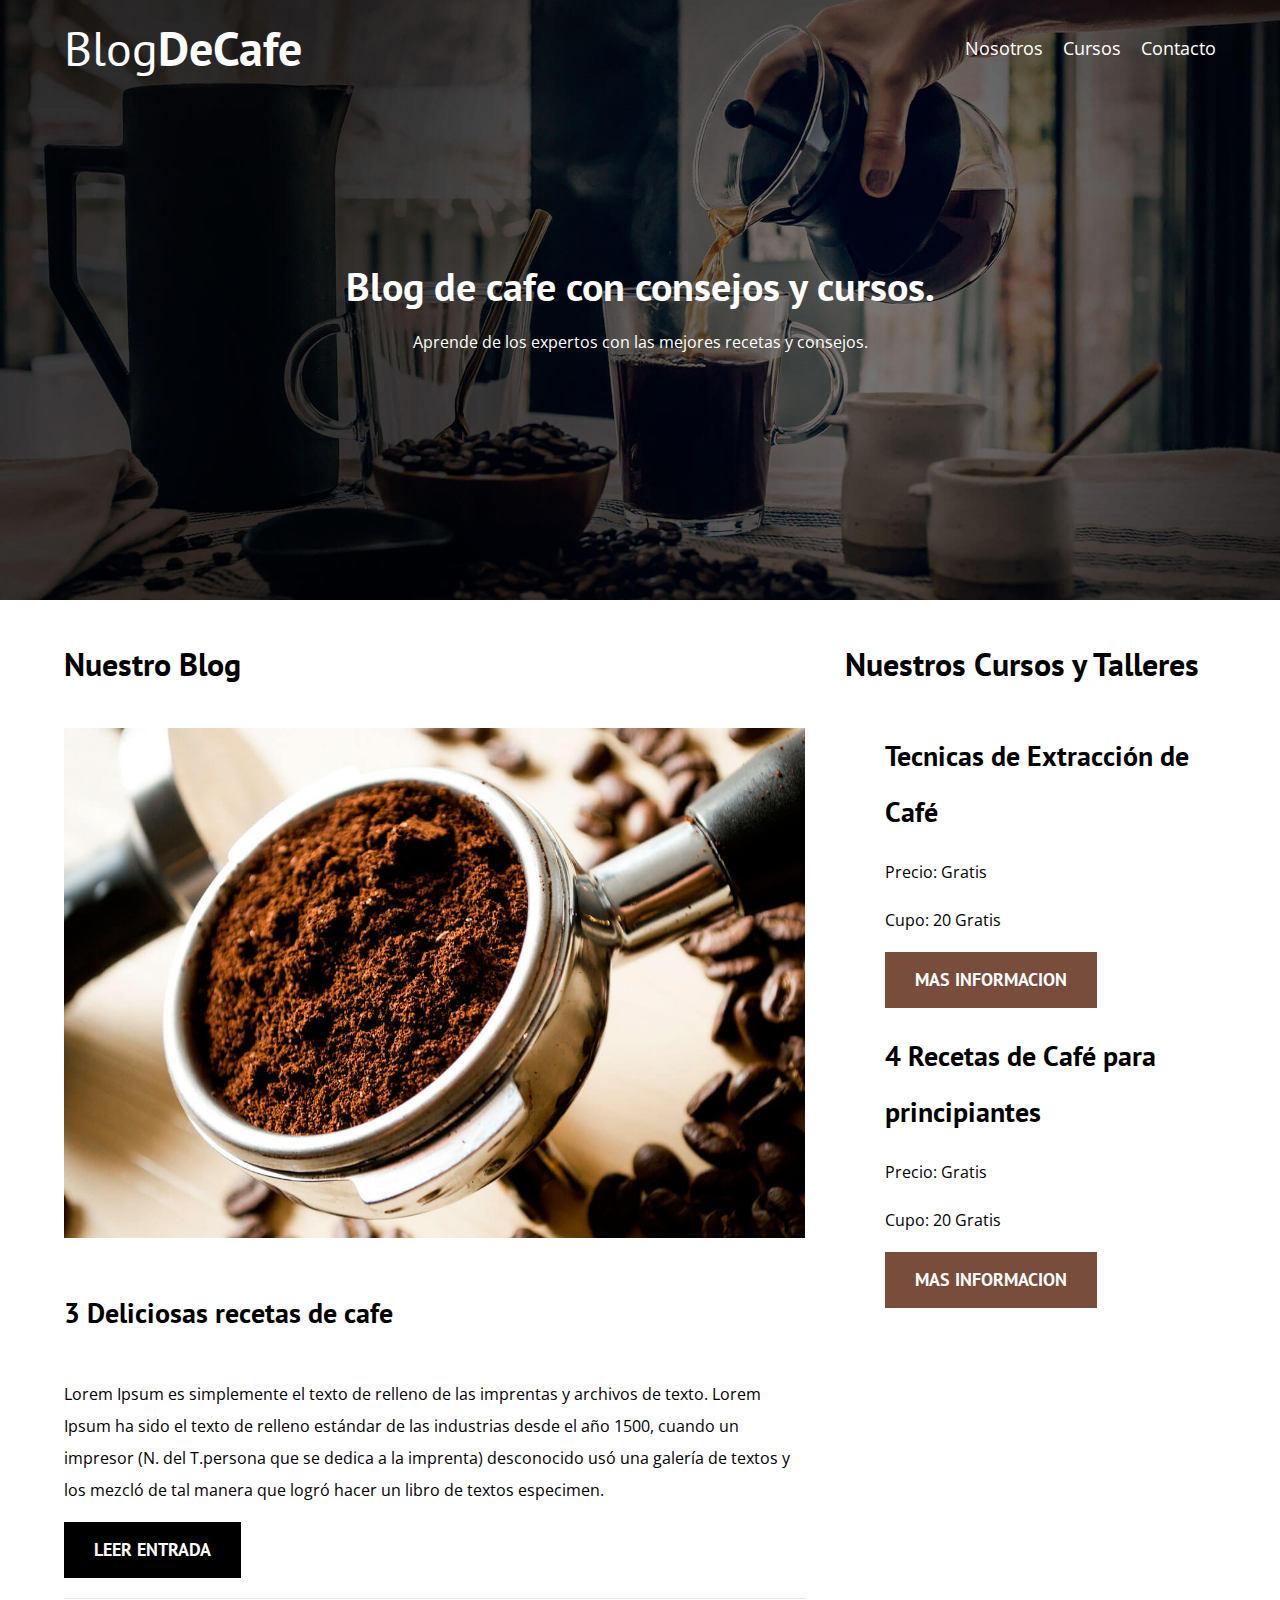
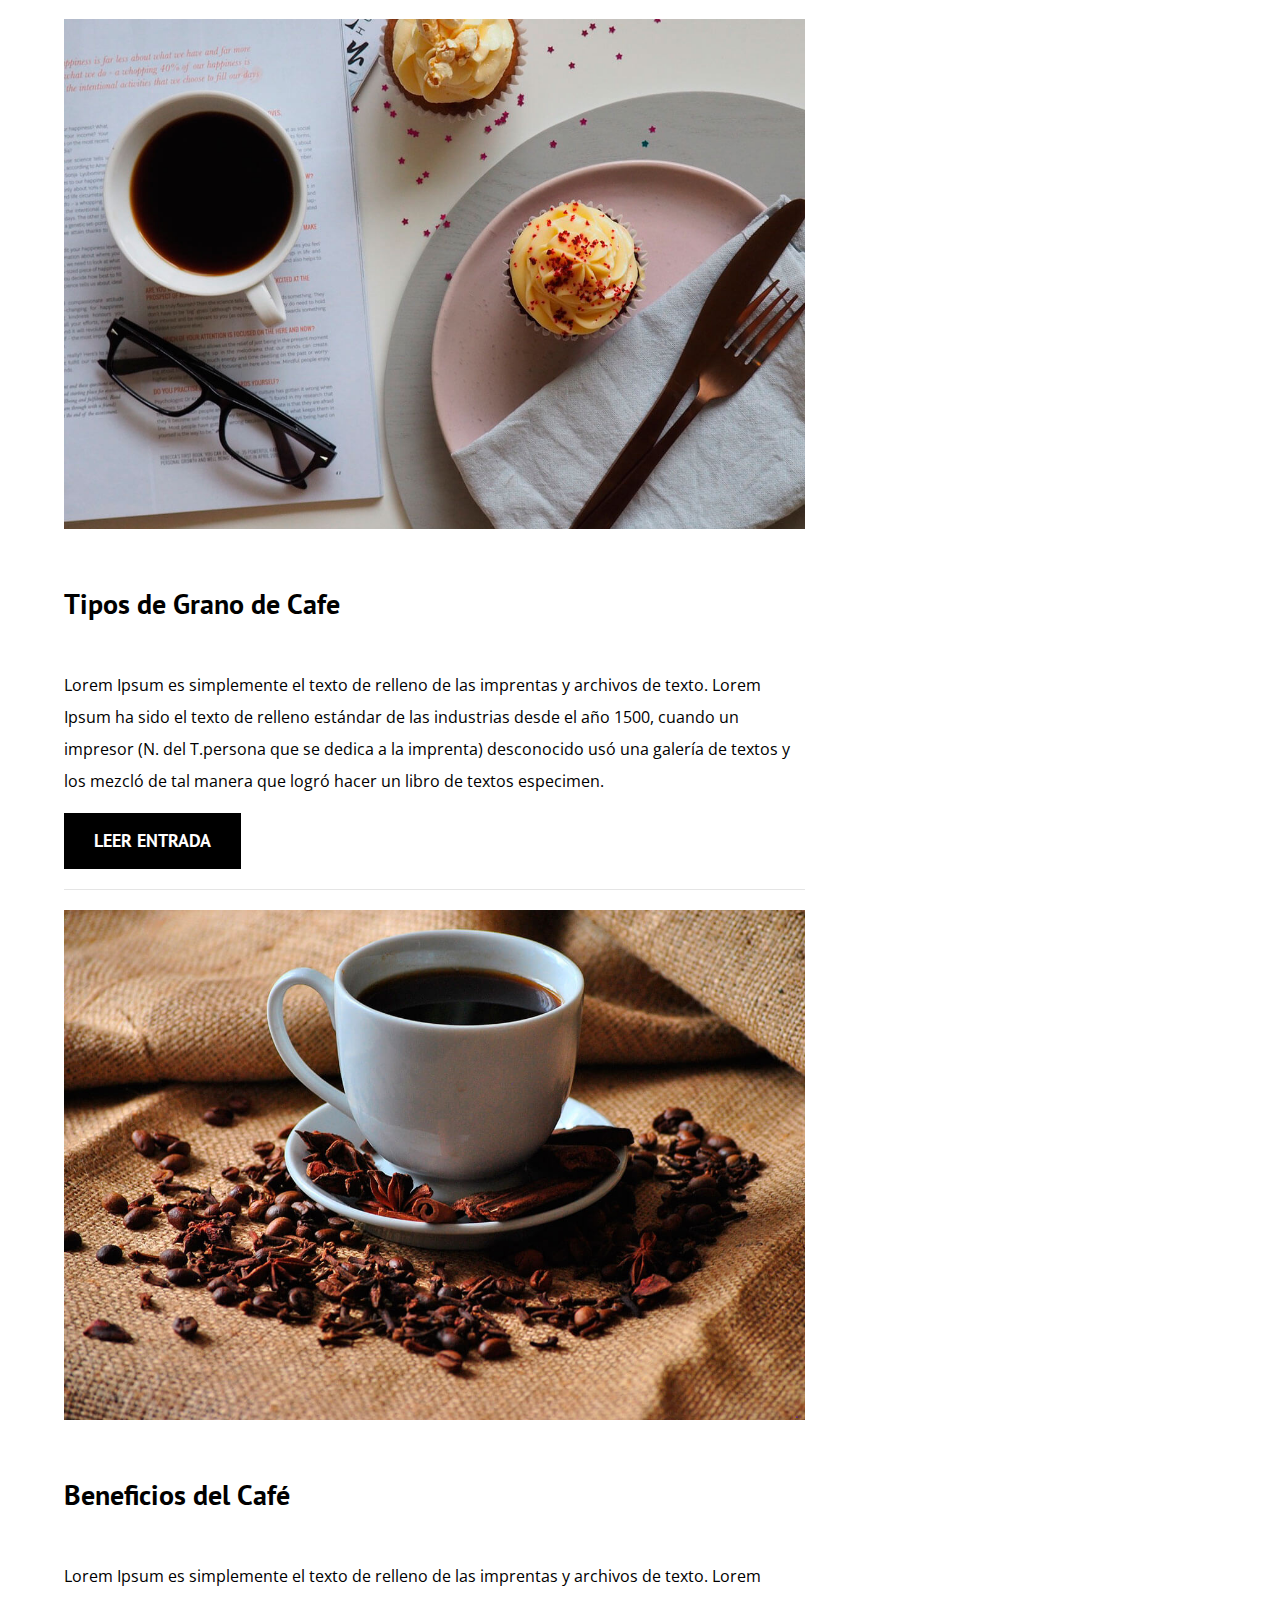
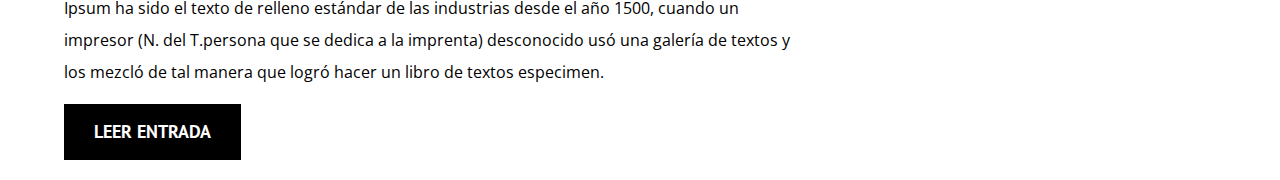
==== index.html @ a2a949bb "Blog" ====
<!DOCTYPE html>
<html lang="en">
<head>
    <meta charset="UTF-8">
    <meta http-equiv="X-UA-Compatible" content="IE=edge">
    <meta name="viewport" content="width=device-width, initial-scale=1.0">
    <title>BlogDeCafe</title>
    <link rel="stylesheet" href="css/normalize.css">
    <link rel="preconnect" href="https://fonts.gstatic.com">
<link href="https://fonts.googleapis.com/css2?family=Open+Sans&family=PT+Sans:wght@400;700&display=swap" 
rel="stylesheet">
    <link rel="stylesheet" href="css/style.css">
</head>
<body>
    
        <header class="header">

            <div class="contenedor">
                <div class="barra">
                    <a class="logo" href="index.html">
                      <h1 class="logo__nombre no-margin">Blog<span class="logo__bold">DeCafe</span></h1>  
                    </a>
                    <nav class="navegacion">
                      <a href="nosotros.html" class="navegacion__enlace">Nosotros</a>
                      <a href="cursos.html" class="navegacion__enlace">Cursos</a>
                      <a href="contacto.html" class="navegacion__enlace">Contacto</a>
                    </nav>   
                </div>
            </div>

            <div class="header__texto">
                <h2 class="no-margin">Blog de cafe con consejos y cursos.</h2>
                <p class="no-margin">Aprende de los expertos con las mejores recetas y consejos.</p>
            </div>    
        </header>
        <div class="contenedor contenido-principal">
            <main class="blog">
                <h3>Nuestro Blog</h3>
                <article class="entrada">
                    <div class="entrada__imagen">
                        <img src="img/blog1.jpg" alt="Imagen Logo">
                    </div>
                    <div class="entrada__contenido">
                        <h4>3 Deliciosas recetas de cafe</h4>
                        <p>Lorem Ipsum es simplemente el texto de relleno de las imprentas y archivos de texto. Lorem Ipsum ha sido el texto de relleno estándar de las industrias desde el año 1500, cuando un impresor (N. del T.persona que se dedica a la imprenta) desconocido usó una galería de textos y los mezcló de tal manera que logró hacer un libro de textos especimen.</p>
                        <a href="entrada.html" class="bottom bottom--primario">Leer Entrada</a>
                    </div>
                </article>
                <article class="entrada">
                    <div class="entrada__imagen">
                        <img src="img/blog2.jpg" alt="Imagen Logo">
                    </div>
                    <div class="entrada__contenido">
                        <h4>Tipos de Grano de Cafe</h4>
                        <p>Lorem Ipsum es simplemente el texto de relleno de las imprentas y archivos de texto. Lorem Ipsum ha sido el texto de relleno estándar de las industrias desde el año 1500, cuando un impresor (N. del T.persona que se dedica a la imprenta) desconocido usó una galería de textos y los mezcló de tal manera que logró hacer un libro de textos especimen.</p>
                        <a href="entrada.html" class="bottom bottom--primario">Leer Entrada</a>
                    </div>
                </article>
                <article class="entrada">
                    <div class="entrada__imagen">
                        <img src="img/blog3.jpg" alt="Imagen Logo">
                    </div>
                    <div class="entrada__contenido">
                        <h4>Beneficios del Café</h4>
                        <p>Lorem Ipsum es simplemente el texto de relleno de las imprentas y archivos de texto. Lorem Ipsum ha sido el texto de relleno estándar de las industrias desde el año 1500, cuando un impresor (N. del T.persona que se dedica a la imprenta) desconocido usó una galería de textos y los mezcló de tal manera que logró hacer un libro de textos especimen.</p>
                        <a href="entrada.html" class="bottom bottom--primario">Leer Entrada</a>
                    </div>
                </article>
            </main>
            <aside class="sidebar">
                <h3>Nuestros Cursos y Talleres</h3>

                <ul class="cursos ">
                    <li class="widget-curso">
                        <h4 class="no-margin">Tecnicas de Extracción de Café</h4>
                        <p class="widget-curso__label">Precio:
                            <span class="widget-curso__info">Gratis</span>
                        </p>
                        <p class="widget-curso__label">Cupo: 20
                            <span class="widget-curso__info">Gratis</span>
                        </p>
                        <a href="entrada.html" class="bottom bottom--secundario">Mas Informacion</a>
                    </li>
                    <li class="widget-curso">
                        <h4 class="no-margin"> 4 Recetas de Café para principiantes</h4>
                        <p class="widget-curso__label">Precio:
                            <span class="widget-curso__info">Gratis</span>
                        </p>
                        <p class="widget-curso__label">Cupo: 20
                            <span class="widget-curso__info">Gratis</span>
                        </p>
                        <a href="entrada.html" class="bottom bottom--secundario">Mas Informacion</a>
                    </li>
                </ul>
            </aside>
        </div>

</body>
</html>
---- css/style.css ----
:root {
    --fuenteHeading: 'PT Sans', sans-serif;
    --fuenteParrafos: 'Open Sans', sans-serif;

    --primario: #784d3C;
    --claro: #e1e1e1e1;
    --blanco: #FFFFFF;
    --negro: #000000;
}
html {
    box-sizing: border-box;
    font-size: 62.5%; /* 1rem = 10px */
}
*, *:before, *:after {
    box-sizing: inherit;
}
body {
    font-family: var(--fuenteParrafos);
    font-size: 1.6rem;   
    line-height: 2;
}

/** GLOBALES **/
.contenedor {
    max-width: 120rem;
    width: 90%;
    margin: 0 auto;
}
a {
    text-decoration: none;
}
h1, h2, h3, h4 {
    font-family: var(--fuenteHeading);
}
h1 {
    font-size: 4.8rem;
}
h2 {
    font-size: 4rem;
}
h3 {
    font-size: 3.2rem;
}
h4 {
    font-size: 2.8rem;
}
img {
    max-width: 100%;
}
/** UTILIDADES **/
.no-margin {
    margin: 0;
}
.no-padding {
    padding: 0;
}
.centrar-texto {
    text-align: center;
}
/** HEADER  **/
.header {
    background-image: url(../img/banner.jpg);
    height: 60rem;
    background-size: cover;
    background-repeat: no-repeat;
    background-position: center center ;
}
.header__texto {
    text-align: center;
    color: var(--blanco);
    margin-top: 5rem;
}
@media (min-width: 768px) {
     .header__texto{
       margin-top: 15rem;        
    }
}
@media (min-width: 768px) {
     .barra {
         display: flex;
         justify-content: space-between;
         align-items: center;
     }
}
.logo {
    color: var(--blanco);
}
.logo__nombre{
    font-weight: 400;
}
.logo__bold{
    font-weight: 700;

}
@media (min-width: 768px) {
    .navegacion{
        display:flex;
        gap: 2rem;
    }
}
.navegacion__enlace{
    display:block;
    text-align: center;
    font-size: 1.8rem;
    color: var(--blanco);
}
@media (min-width:768px ) {
    .contenido-principal{
        display: grid;
        grid-template-columns: 2fr 1fr;
        column-gap: 4rem;
}    
}
.entrada{
    border-bottom: 1px solid var(--claro);
    margin-bottom: 2rem;
}
.entrada:last-of-type {
    border: none;
    margin-bottom: 0;
}
.bottom {
    display: block;
    color: var(--blanco);
    font-family: var(--fuenteHeading);
    text-align: center;
    padding: 1rem 3rem;
    font-size: 1.8rem;
    text-transform: uppercase;
    font-weight: 700;
    margin-bottom: 2rem;
}
@media (min-width: 768px) {
     .bottom{
        display: inline-block;
         
     }
}
.bottom--primario {
    background-color: var(--negro);
}
.bottom--secundario {
    background-color: var(--primario);
}
.cursos {
    list-style: none;
}
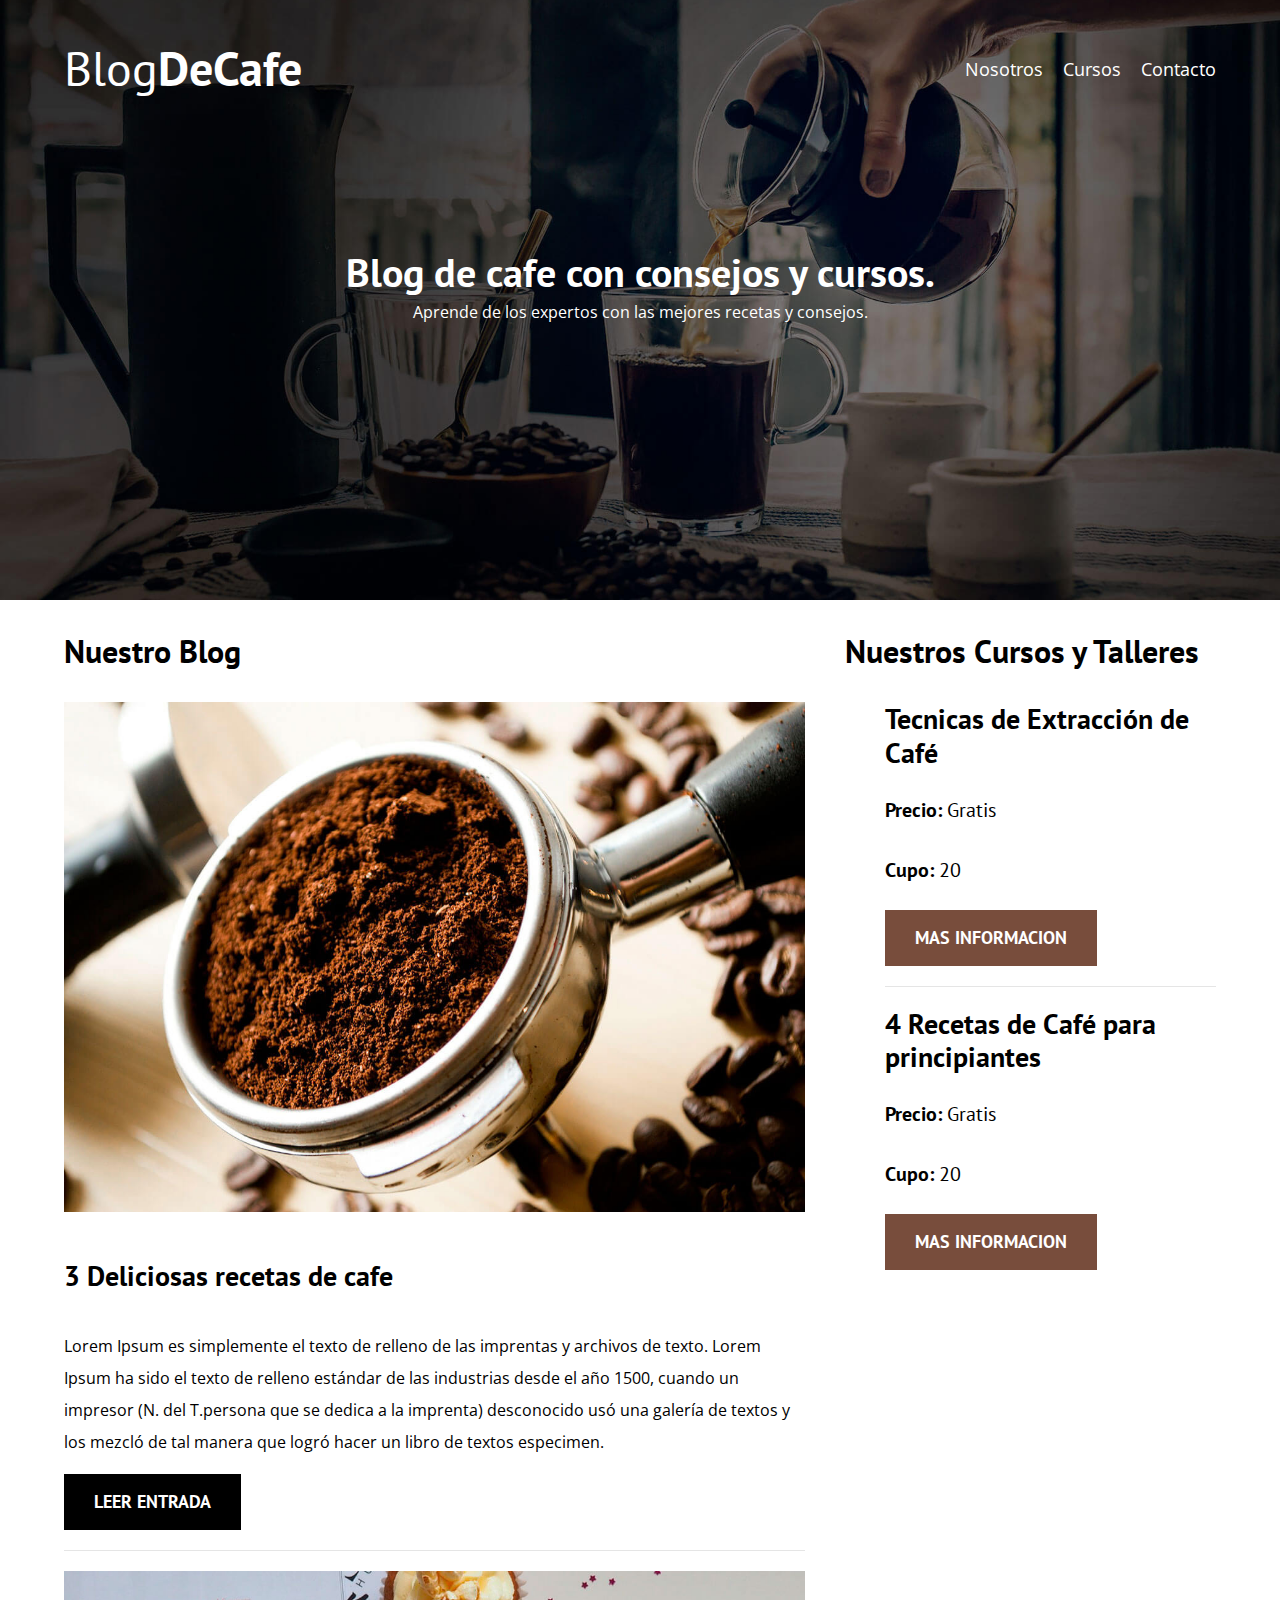
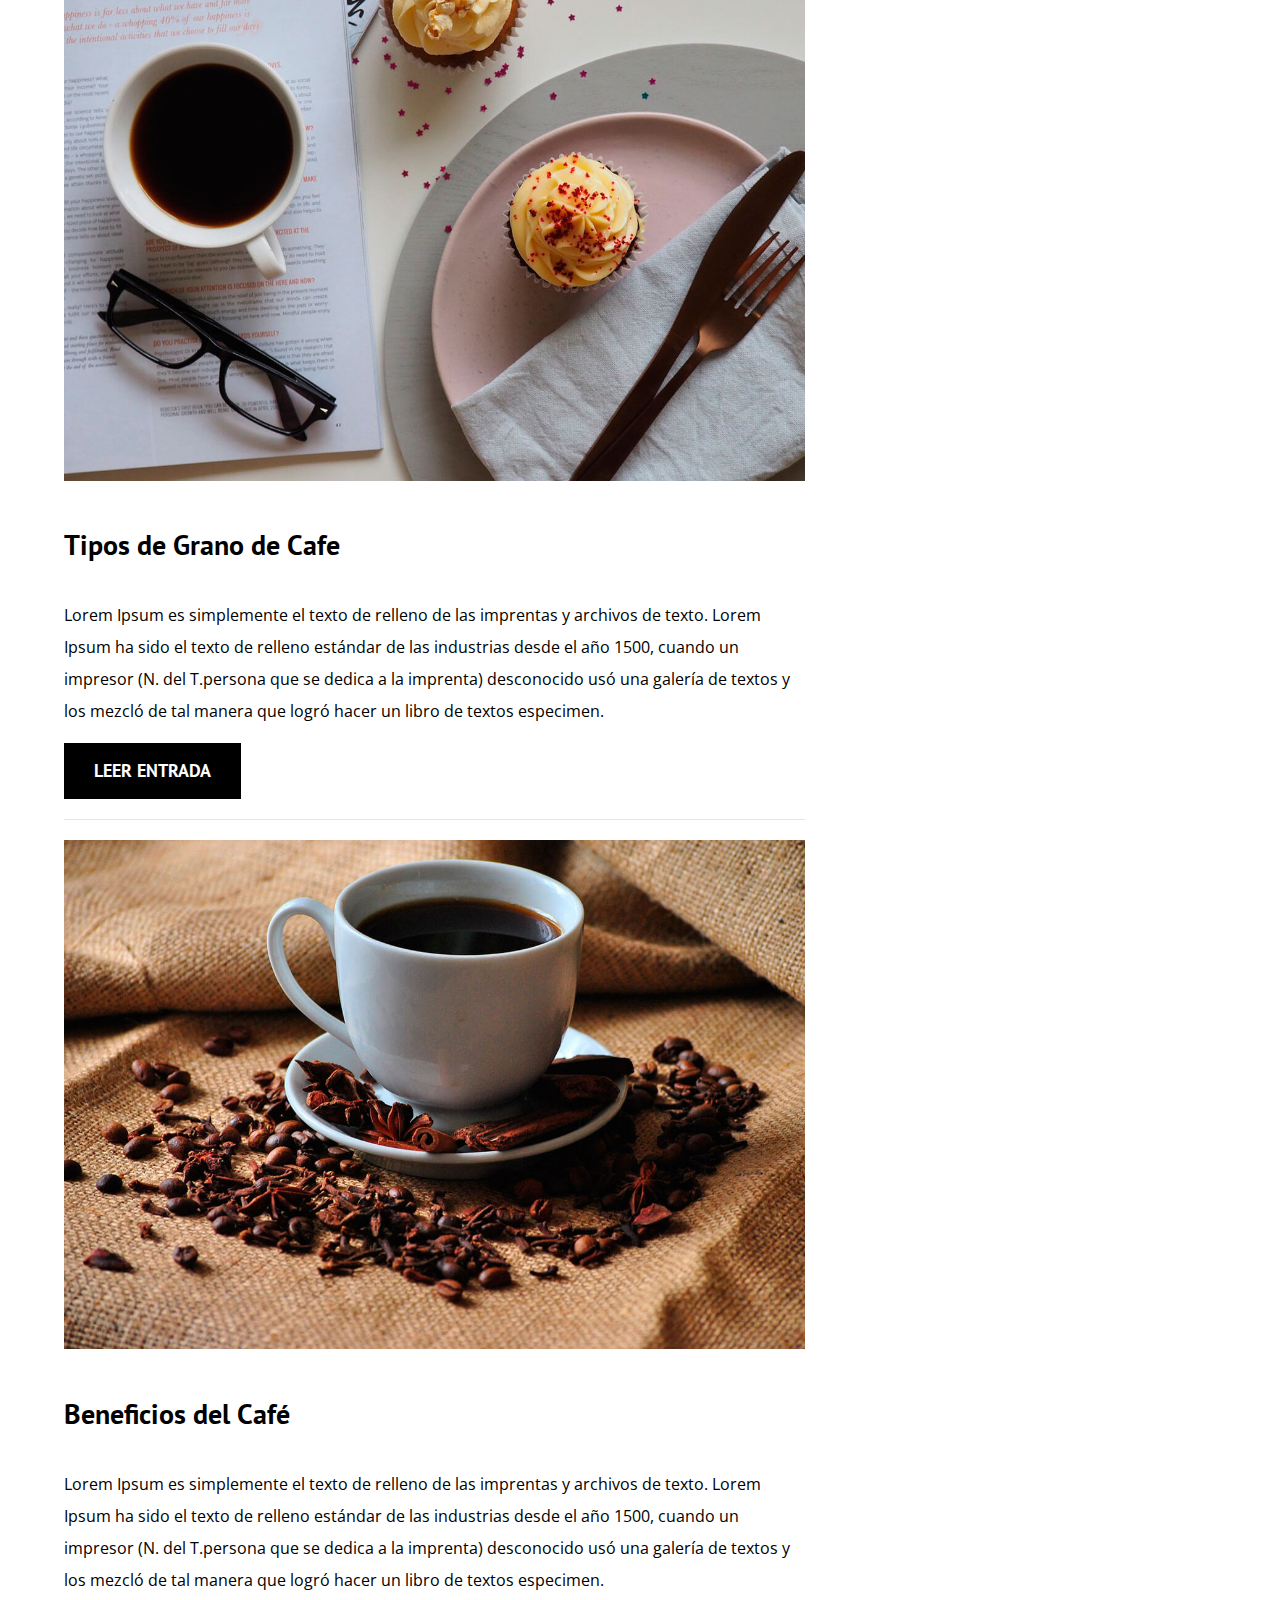
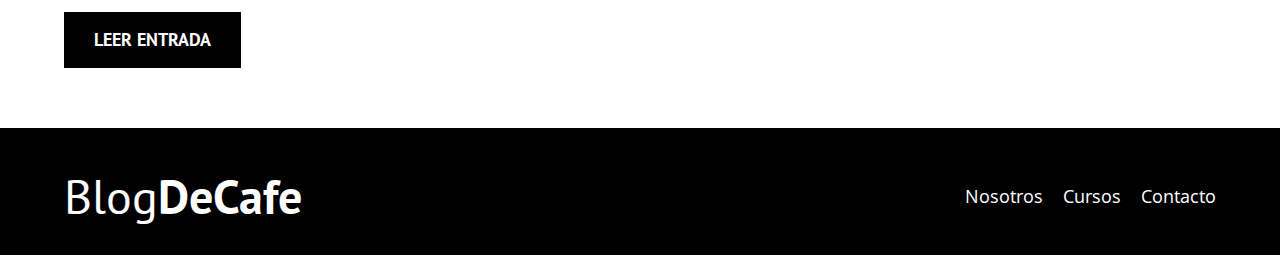
==== commit 03e6889d: "Se actualiza cursos y finaliza nosotros." ====
--- a/index.html
+++ b/index.html
@@ -33,6 +33,7 @@
                 <p class="no-margin">Aprende de los expertos con las mejores recetas y consejos.</p>
             </div>    
         </header>
+
         <div class="contenedor contenido-principal">
             <main class="blog">
                 <h3>Nuestro Blog</h3>
@@ -42,7 +43,11 @@
                     </div>
                     <div class="entrada__contenido">
                         <h4>3 Deliciosas recetas de cafe</h4>
-                        <p>Lorem Ipsum es simplemente el texto de relleno de las imprentas y archivos de texto. Lorem Ipsum ha sido el texto de relleno estándar de las industrias desde el año 1500, cuando un impresor (N. del T.persona que se dedica a la imprenta) desconocido usó una galería de textos y los mezcló de tal manera que logró hacer un libro de textos especimen.</p>
+                        <p>Lorem Ipsum es simplemente el texto de relleno de las imprentas y archivos de texto.
+                           Lorem Ipsum ha sido el texto de relleno estándar de las industrias 
+                           desde el año 1500, cuando un impresor (N. del T.persona que se dedica a la imprenta)
+                           desconocido usó una galería de textos y los mezcló de tal manera que logró hacer un libro
+                           de textos especimen.</p>
                         <a href="entrada.html" class="bottom bottom--primario">Leer Entrada</a>
                     </div>
                 </article>
@@ -70,14 +75,14 @@
             <aside class="sidebar">
                 <h3>Nuestros Cursos y Talleres</h3>
 
-                <ul class="cursos ">
+                <ul class="cursos">
                     <li class="widget-curso">
                         <h4 class="no-margin">Tecnicas de Extracción de Café</h4>
                         <p class="widget-curso__label">Precio:
                             <span class="widget-curso__info">Gratis</span>
                         </p>
-                        <p class="widget-curso__label">Cupo: 20
-                            <span class="widget-curso__info">Gratis</span>
+                        <p class="widget-curso__label">Cupo: 
+                            <span class="widget-curso__info">20</span>
                         </p>
                         <a href="entrada.html" class="bottom bottom--secundario">Mas Informacion</a>
                     </li>
@@ -86,8 +91,8 @@
                         <p class="widget-curso__label">Precio:
                             <span class="widget-curso__info">Gratis</span>
                         </p>
-                        <p class="widget-curso__label">Cupo: 20
-                            <span class="widget-curso__info">Gratis</span>
+                        <p class="widget-curso__label">Cupo: 
+                            <span class="widget-curso__info">20</span>
                         </p>
                         <a href="entrada.html" class="bottom bottom--secundario">Mas Informacion</a>
                     </li>
@@ -95,5 +100,21 @@
             </aside>
         </div>
 
+    <footer class="footer">
+            <div class="contenedor">
+                <div class="barra">
+                    <a class="logo" href="index.html">
+                      <h1 class="logo__nombre no-margin">Blog<span class="logo__bold">DeCafe</span></h1>  
+                    </a>
+
+                    <nav class="navegacion">
+                      <a href="nosotros.html" class="navegacion__enlace">Nosotros</a>
+                      <a href="cursos.html" class="navegacion__enlace">Cursos</a>
+                      <a href="contacto.html" class="navegacion__enlace">Contacto</a>
+                    </nav>   
+                </div>
+            </div>
+    </footer>
+
 </body>
 </html>--- a/css/style.css
+++ b/css/style.css
@@ -22,8 +22,7 @@
 
 /** GLOBALES **/
 .contenedor {
-    max-width: 120rem;
-    width: 90%;
+    width: min(90%, 120rem);
     margin: 0 auto;
 }
 a {
@@ -31,6 +30,7 @@
 }
 h1, h2, h3, h4 {
     font-family: var(--fuenteHeading);
+    line-height: 1.2;
 }
 h1 {
     font-size: 4.8rem;
@@ -71,9 +71,12 @@
     margin-top: 5rem;
 }
 @media (min-width: 768px) {
-     .header__texto{
+     .header__texto {
        margin-top: 15rem;        
     }
+}
+.barra {
+    padding-top: 4rem;
 }
 @media (min-width: 768px) {
      .barra {
@@ -85,33 +88,33 @@
 .logo {
     color: var(--blanco);
 }
-.logo__nombre{
+.logo__nombre {
     font-weight: 400;
 }
-.logo__bold{
+.logo__bold {
     font-weight: 700;
 
 }
 @media (min-width: 768px) {
-    .navegacion{
+    .navegacion {
         display:flex;
         gap: 2rem;
     }
 }
-.navegacion__enlace{
-    display:block;
+.navegacion__enlace {
+    display: block;
     text-align: center;
     font-size: 1.8rem;
     color: var(--blanco);
 }
 @media (min-width:768px ) {
-    .contenido-principal{
+    .contenido-principal {
         display: grid;
         grid-template-columns: 2fr 1fr;
         column-gap: 4rem;
 }    
 }
-.entrada{
+.entrada {
     border-bottom: 1px solid var(--claro);
     margin-bottom: 2rem;
 }
@@ -131,7 +134,7 @@
     margin-bottom: 2rem;
 }
 @media (min-width: 768px) {
-     .bottom{
+     .bottom {
         display: inline-block;
          
      }
@@ -144,4 +147,36 @@
 }
 .cursos {
     list-style: none;
-}+}
+.widget-curso {
+    border-bottom: 1px solid var(--claro);
+    margin-bottom: 2rem;
+}
+.widget-curso:last-of-type {
+    border: none;
+    margin-bottom: 0;
+}
+.widget-curso__label {
+    font-family: var(--fuenteHeading);
+    font-weight: bold;
+}   
+.widget-curso__info {   
+    font-weight: normal;
+}
+.widget-curso__label,
+.widget-curso__info {
+    font-size: 2rem;
+}
+.footer {
+    background-color: var(--negro);
+    padding-bottom: 3rem;
+    margin-top: 4rem;
+}
+@media (min-width: 768px) {
+     .sobre-nosotros {
+        display: grid;
+        grid-template-columns: repeat(2, 1fr);
+        column-gap: 2rem;
+     }     
+     
+}
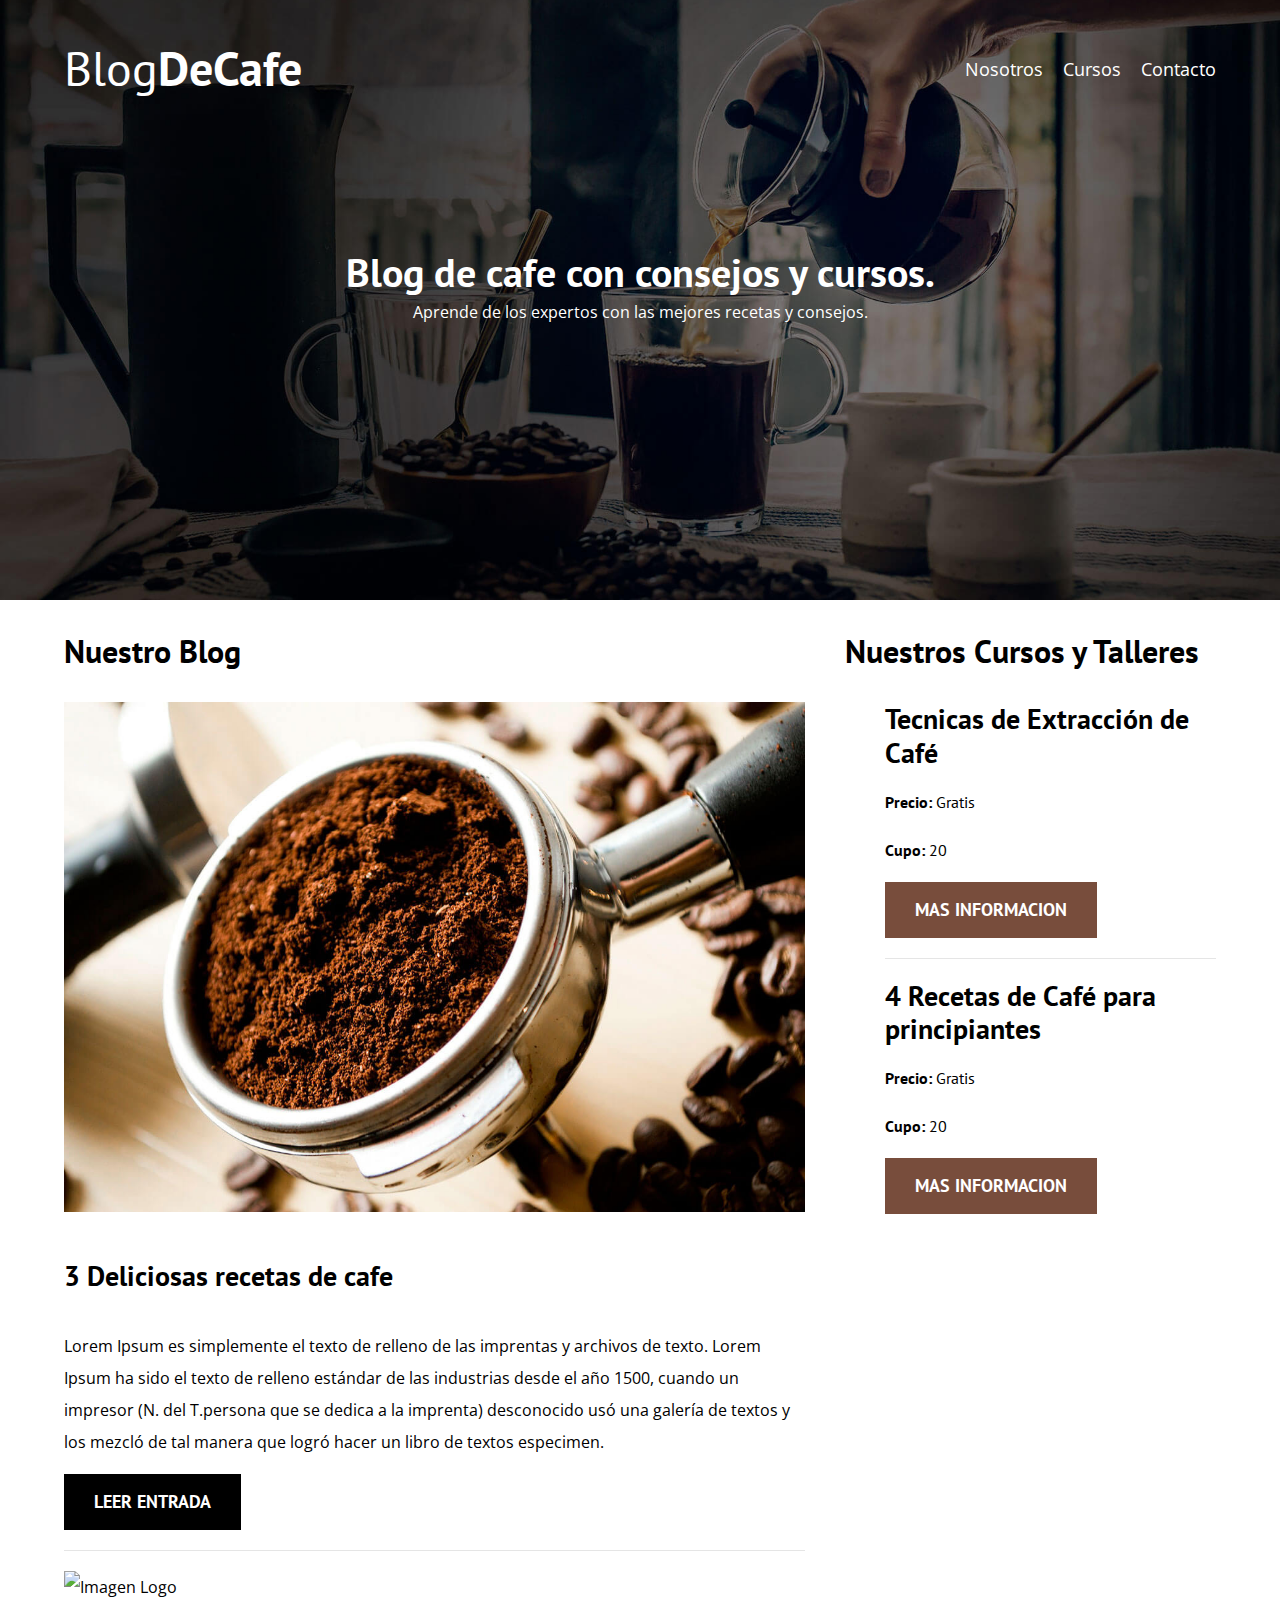
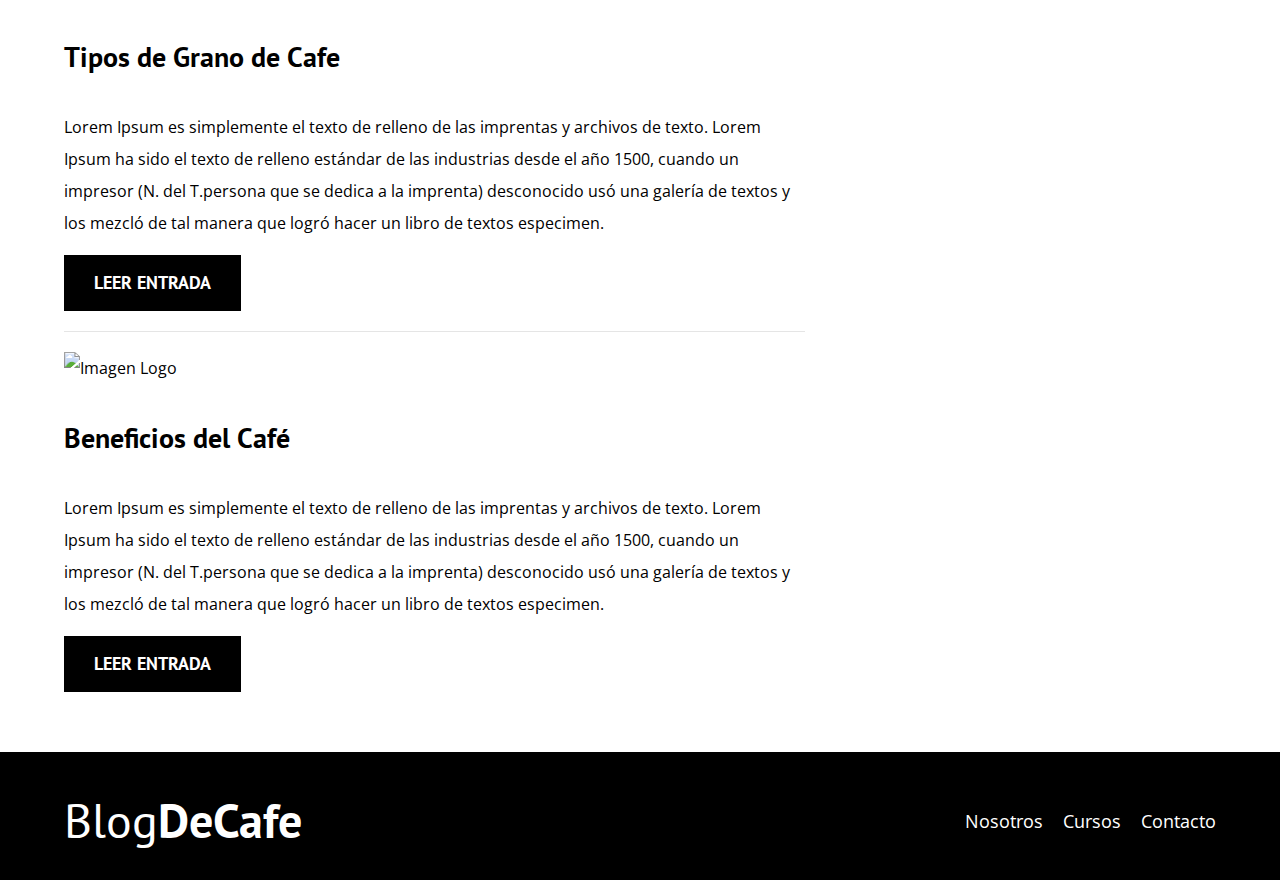
==== commit 2e7a3b08: "Actualizacion de Source/img/ Loading Lazy" ====
--- a/index.html
+++ b/index.html
@@ -35,12 +35,18 @@
         </header>
 
         <div class="contenedor contenido-principal">
+
             <main class="blog">
                 <h3>Nuestro Blog</h3>
+
                 <article class="entrada">
                     <div class="entrada__imagen">
-                        <img src="img/blog1.jpg" alt="Imagen Logo">
+                        <picture>
+                            <source srcset="img/blog1.webp type="image/webp">
+                            <img loading="lazy" src="img/blog1.jpg" alt="Imagen Logo">
+                        </picture>    
                     </div>
+
                     <div class="entrada__contenido">
                         <h4>3 Deliciosas recetas de cafe</h4>
                         <p>Lorem Ipsum es simplemente el texto de relleno de las imprentas y archivos de texto.
@@ -49,22 +55,32 @@
                            desconocido usó una galería de textos y los mezcló de tal manera que logró hacer un libro
                            de textos especimen.</p>
                         <a href="entrada.html" class="bottom bottom--primario">Leer Entrada</a>
-                    </div>
+                    </div>      
                 </article>
+
                 <article class="entrada">
                     <div class="entrada__imagen">
-                        <img src="img/blog2.jpg" alt="Imagen Logo">
+                        <picture>
+                            <source srcset="img/blog2.webp type="image/webp">
+                            <img loading="lazy" src=img/blog2.jpg" alt="Imagen Logo">
+                        </picture>    
                     </div>
+
                     <div class="entrada__contenido">
                         <h4>Tipos de Grano de Cafe</h4>
                         <p>Lorem Ipsum es simplemente el texto de relleno de las imprentas y archivos de texto. Lorem Ipsum ha sido el texto de relleno estándar de las industrias desde el año 1500, cuando un impresor (N. del T.persona que se dedica a la imprenta) desconocido usó una galería de textos y los mezcló de tal manera que logró hacer un libro de textos especimen.</p>
                         <a href="entrada.html" class="bottom bottom--primario">Leer Entrada</a>
                     </div>
                 </article>
+
                 <article class="entrada">
                     <div class="entrada__imagen">
-                        <img src="img/blog3.jpg" alt="Imagen Logo">
+                        <picture>
+                            <source srcset="img/blog3.webp type="image/webp">
+                            <img loading="lazy" src=img/blog3.jpg" alt="Imagen Logo">
+                        </picture>    
                     </div>
+
                     <div class="entrada__contenido">
                         <h4>Beneficios del Café</h4>
                         <p>Lorem Ipsum es simplemente el texto de relleno de las imprentas y archivos de texto. Lorem Ipsum ha sido el texto de relleno estándar de las industrias desde el año 1500, cuando un impresor (N. del T.persona que se dedica a la imprenta) desconocido usó una galería de textos y los mezcló de tal manera que logró hacer un libro de textos especimen.</p>
@@ -72,10 +88,13 @@
                     </div>
                 </article>
             </main>
+
             <aside class="sidebar">
+
                 <h3>Nuestros Cursos y Talleres</h3>
 
                 <ul class="cursos">
+
                     <li class="widget-curso">
                         <h4 class="no-margin">Tecnicas de Extracción de Café</h4>
                         <p class="widget-curso__label">Precio:
@@ -86,6 +105,7 @@
                         </p>
                         <a href="entrada.html" class="bottom bottom--secundario">Mas Informacion</a>
                     </li>
+
                     <li class="widget-curso">
                         <h4 class="no-margin"> 4 Recetas de Café para principiantes</h4>
                         <p class="widget-curso__label">Precio:
--- a/css/style.css
+++ b/css/style.css
@@ -79,11 +79,11 @@
     padding-top: 4rem;
 }
 @media (min-width: 768px) {
-     .barra {
-         display: flex;
-         justify-content: space-between;
-         align-items: center;
-     }
+    .barra {
+    display: flex;
+    justify-content: space-between;
+    align-items: center;
+    }
 }
 .logo {
     color: var(--blanco);
@@ -97,8 +97,8 @@
 }
 @media (min-width: 768px) {
     .navegacion {
-        display:flex;
-        gap: 2rem;
+    display:flex;
+    gap: 2rem;
     }
 }
 .navegacion__enlace {
@@ -109,9 +109,9 @@
 }
 @media (min-width:768px ) {
     .contenido-principal {
-        display: grid;
-        grid-template-columns: 2fr 1fr;
-        column-gap: 4rem;
+    display: grid;
+    grid-template-columns: 2fr 1fr;
+    column-gap: 4rem;
 }    
 }
 .entrada {
@@ -134,10 +134,10 @@
     margin-bottom: 2rem;
 }
 @media (min-width: 768px) {
-     .bottom {
-        display: inline-block;
+    .bottom {
+    display: inline-block;
          
-     }
+    }
 }
 .bottom--primario {
     background-color: var(--negro);
@@ -156,15 +156,19 @@
     border: none;
     margin-bottom: 0;
 }
-.widget-curso__label {
+.widget-curso__label,
+.curso__label {
     font-family: var(--fuenteHeading);
     font-weight: bold;
 }   
-.widget-curso__info {   
+.widget-curso__info,
+.curso__info{   
     font-weight: normal;
 }
 .widget-curso__label,
-.widget-curso__info {
+.widget-curso__info,
+.curos__label,
+{
     font-size: 2rem;
 }
 .footer {
@@ -173,10 +177,43 @@
     margin-top: 4rem;
 }
 @media (min-width: 768px) {
-     .sobre-nosotros {
-        display: grid;
-        grid-template-columns: repeat(2, 1fr);
-        column-gap: 2rem;
-     }     
-     
-}
+    .sobre-nosotros {
+    display: grid;
+    grid-template-columns: repeat(2, 1fr);
+    column-gap: 2rem;
+    }     
+}
+/**CURSOS**/
+.curso {
+    padding: 3rem 0;
+    border-bottom: 1px solid var(--claro);
+}
+@media (min-width: 768px ) {
+    .curso {
+    display:grid;
+    grid-template-columns: 1fr 2fr;
+    column-gap: 2rem;
+    }
+}
+.curso:last-of-type {
+    border:none;
+}
+/**Contacto**/
+.contacto-bg {
+    background-image: url(../img/contacto.jpg);
+    height: 40rem;
+    background-size: cover;
+    background-repeat: no-repeat;
+}
+.formulario {
+
+}
+.campo{
+
+}
+.campo__label{
+
+}
+.campo__field {
+    
+}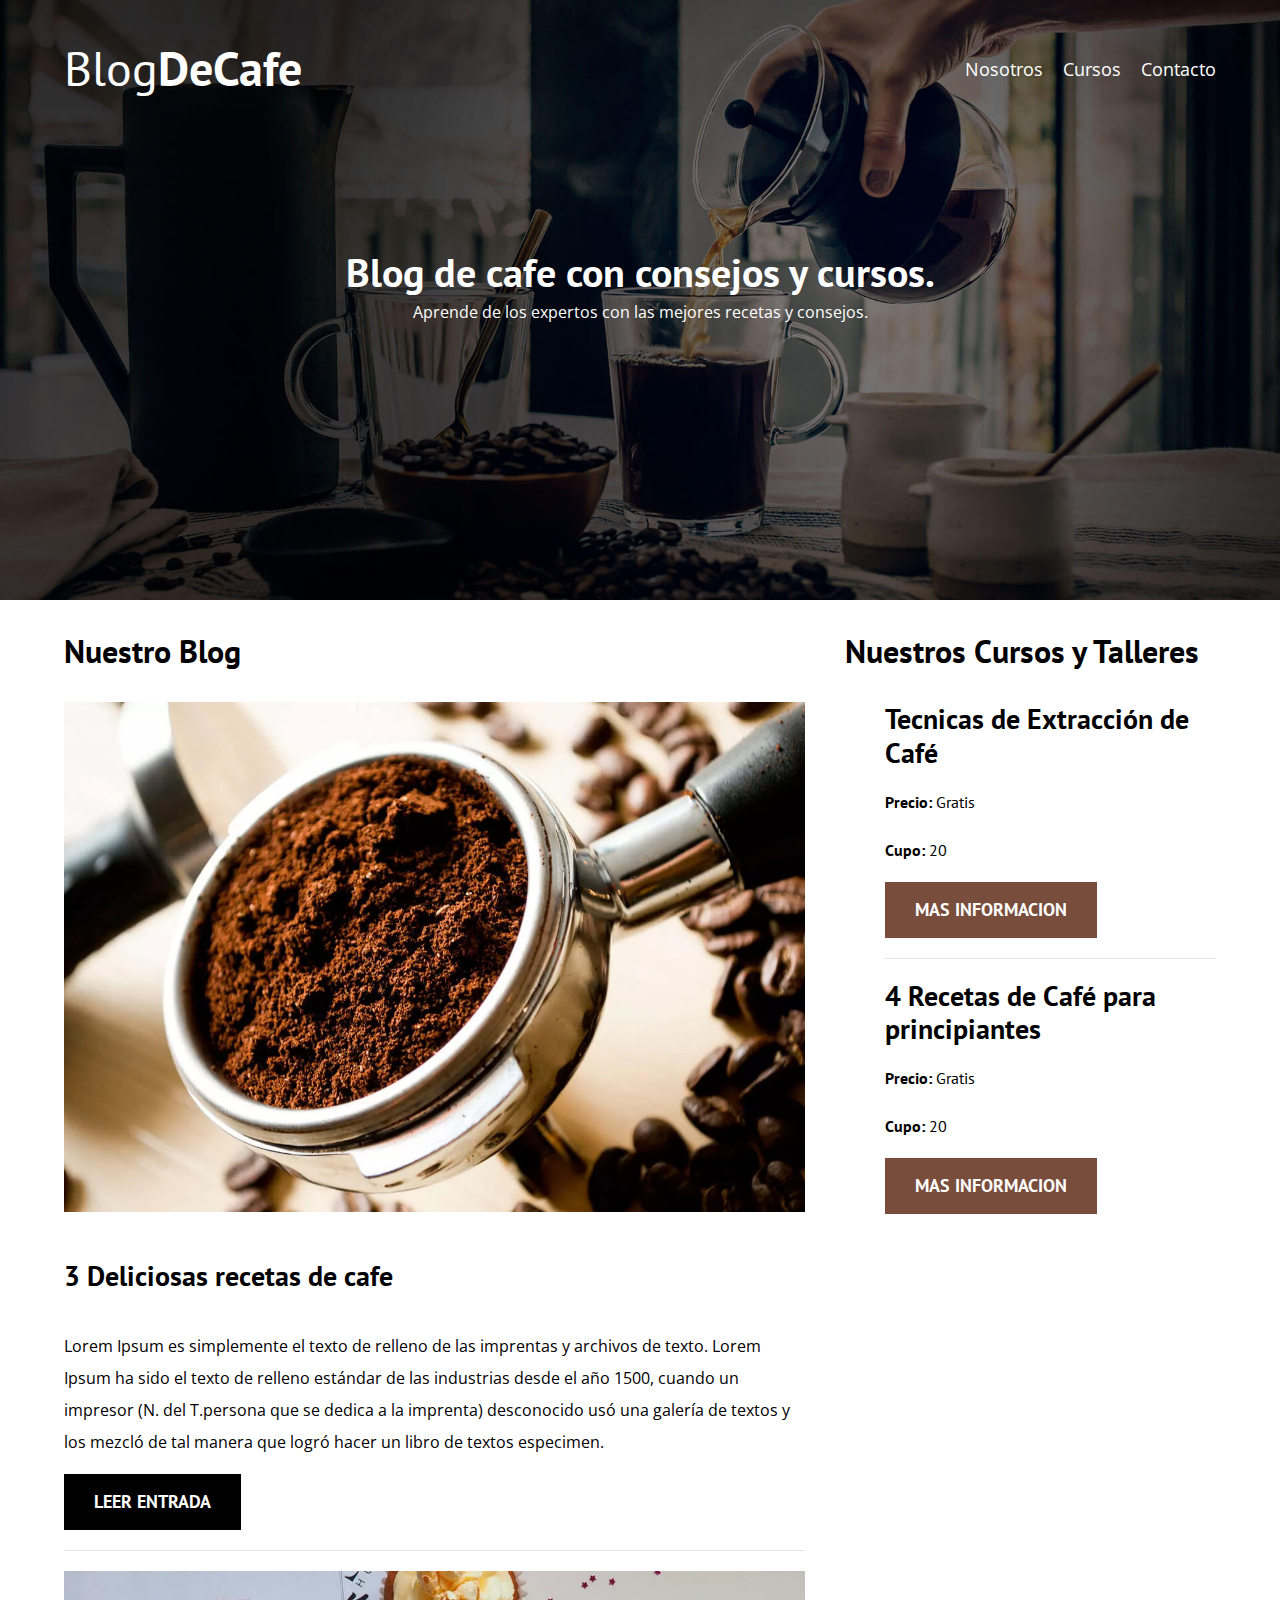
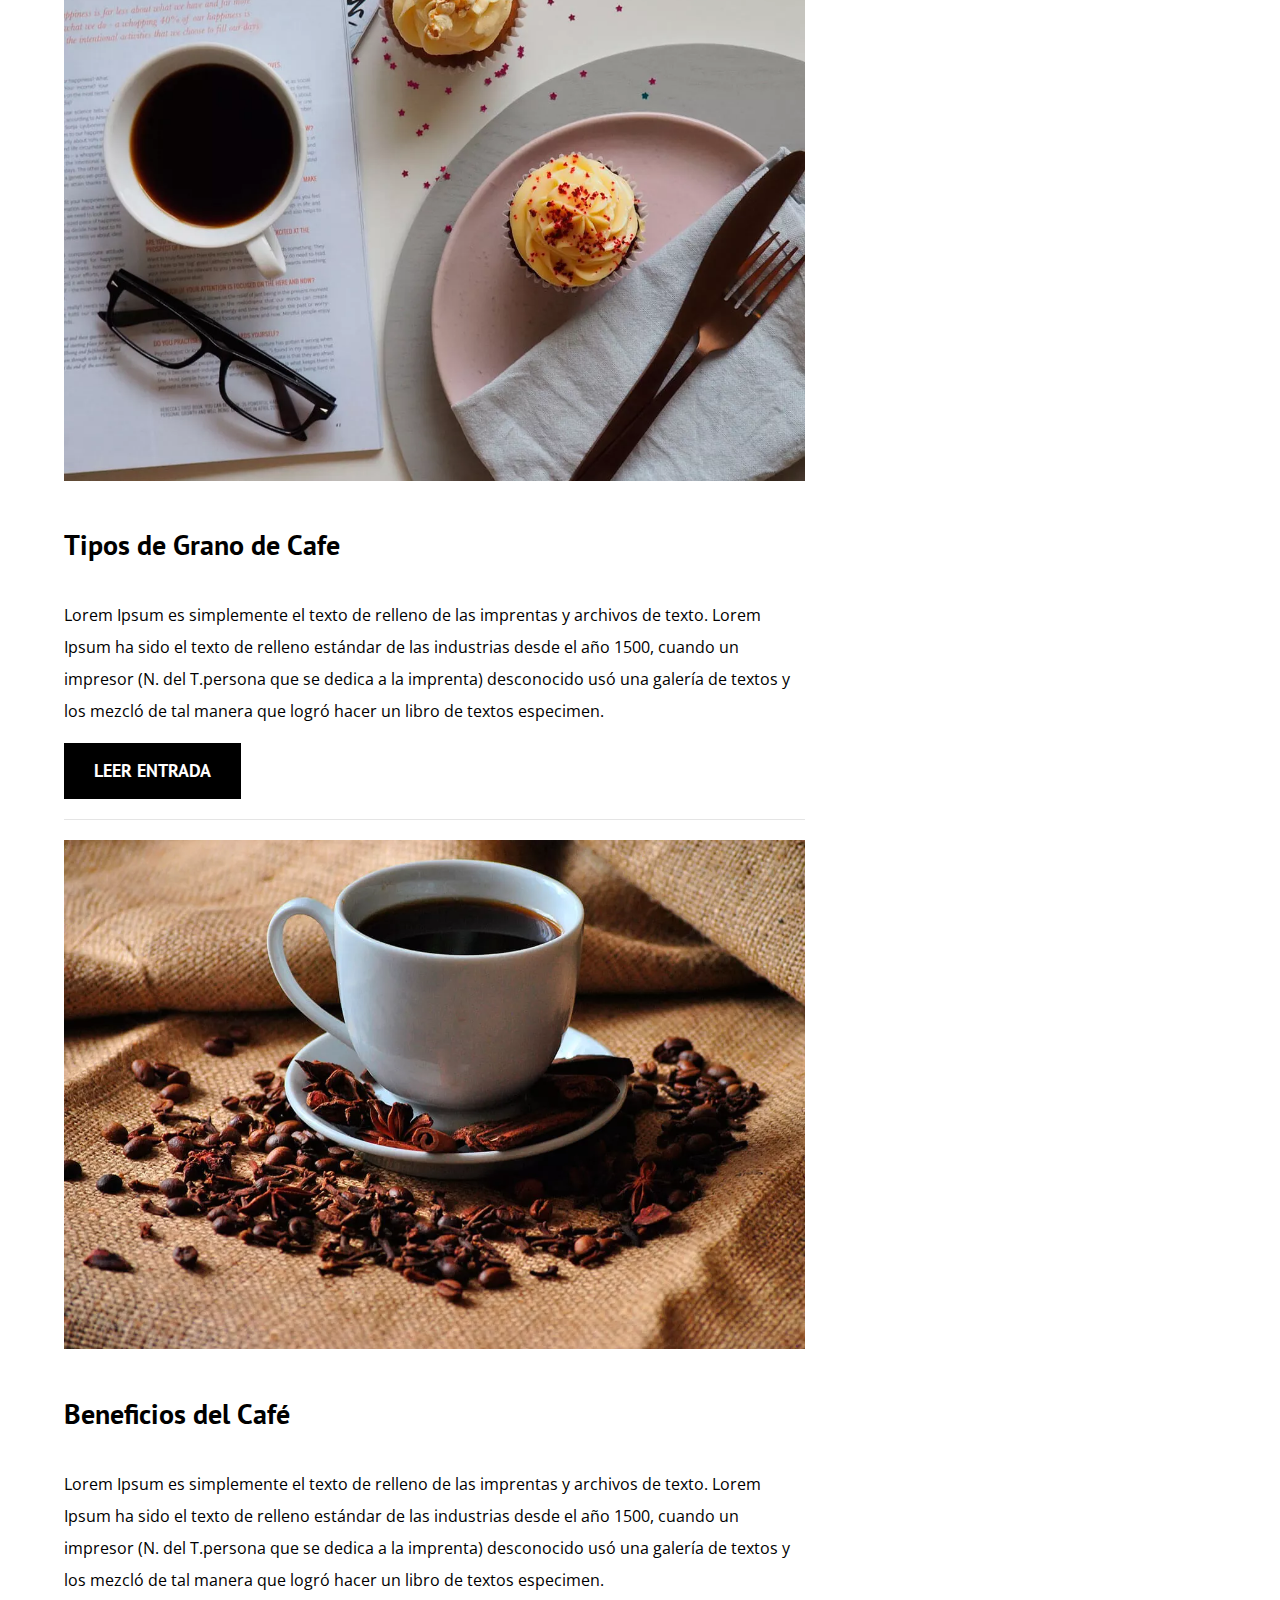
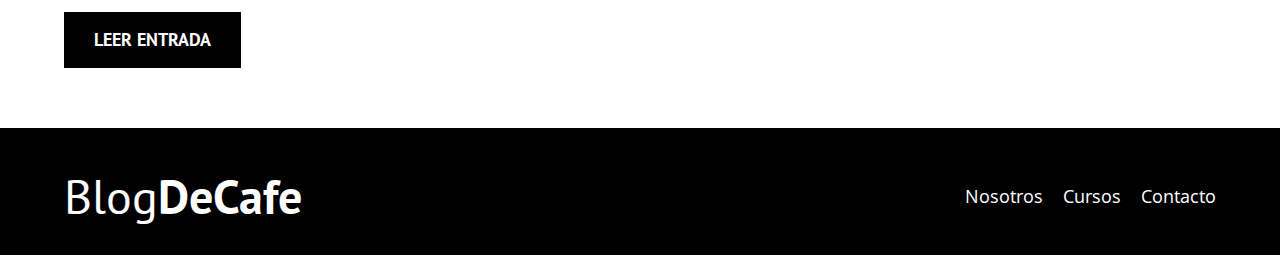
==== commit 3e34b30b: "Index html" ====
--- a/index.html
+++ b/index.html
@@ -1,18 +1,51 @@
 <!DOCTYPE html>
 <html lang="en">
+
 <head>
     <meta charset="UTF-8">
     <meta http-equiv="X-UA-Compatible" content="IE=edge">
     <meta name="viewport" content="width=device-width, initial-scale=1.0">
     <title>BlogDeCafe</title>
+
+    <!-- Prefetch-->
+    <link rel="prefetch" href="nosotros.html" as="document">
+
     <link rel="stylesheet" href="css/normalize.css">
     <link rel="preconnect" href="https://fonts.gstatic.com">
-<link href="https://fonts.googleapis.com/css2?family=Open+Sans&family=PT+Sans:wght@400;700&display=swap" 
-rel="stylesheet">
+    <link href="https://fonts.googleapis.com/css2?family=Open+Sans&family=PT+Sans:wght@400;700&display=swap" 
+    rel="stylesheet">
     <link rel="stylesheet" href="css/style.css">
+
+
+    <!-- Preload-->
+
+    <link rel="preload" href="css/normalize.css">
+    <link rel="stylesheet" href="css/normalize.css"> 
+
+
+    <link rel="preload" href="https://fonts.googleapis.com/css2?family=Open+Sans&family=PT+Sans:wght@400;700&display=swap" crossorigin="crossorigin" as="font">
+    <link href="https://fonts.googleapis.com/css2?family=Open+Sans&family=PT+Sans:wght@400;700&display=swap" rel="stylesheet">
+
+
+    <link rel="preload" href="css/style.css" as="style">
+    <link rel="stylesheet" href="css/style.css">
+
+
+    <link rel="preload" href="img/blog1.jpg" as="image">
+
+    <link rel="preload" href="img/blog2.jpg" as="image">
+
+    <link rel="preload" href="img/blog3.jpg" as="image">
+
+
+
+
+
+
+
 </head>
 <body>
-    
+
         <header class="header">
 
             <div class="contenedor">
@@ -42,9 +75,9 @@
                 <article class="entrada">
                     <div class="entrada__imagen">
                         <picture>
-                            <source srcset="img/blog1.webp type="image/webp">
+                            <source srcset="img/blog1.webp" type="image/webp">
                             <img loading="lazy" src="img/blog1.jpg" alt="Imagen Logo">
-                        </picture>    
+                        </picture>
                     </div>
 
                     <div class="entrada__contenido">
@@ -61,8 +94,8 @@
                 <article class="entrada">
                     <div class="entrada__imagen">
                         <picture>
-                            <source srcset="img/blog2.webp type="image/webp">
-                            <img loading="lazy" src=img/blog2.jpg" alt="Imagen Logo">
+                            <source srcset="img/blog2.webp" type="image/webp">
+                            <img loading="lazy" src="img/blog2.jpg" alt="Imagen Logo">
                         </picture>    
                     </div>
 
@@ -76,7 +109,7 @@
                 <article class="entrada">
                     <div class="entrada__imagen">
                         <picture>
-                            <source srcset="img/blog3.webp type="image/webp">
+                            <source srcset="img/blog3.webp" type="image/webp">
                             <img loading="lazy" src=img/blog3.jpg" alt="Imagen Logo">
                         </picture>    
                     </div>
@@ -103,7 +136,9 @@
                         <p class="widget-curso__label">Cupo: 
                             <span class="widget-curso__info">20</span>
                         </p>
+
                         <a href="entrada.html" class="bottom bottom--secundario">Mas Informacion</a>
+
                     </li>
 
                     <li class="widget-curso">
@@ -114,7 +149,9 @@
                         <p class="widget-curso__label">Cupo: 
                             <span class="widget-curso__info">20</span>
                         </p>
+
                         <a href="entrada.html" class="bottom bottom--secundario">Mas Informacion</a>
+                        
                     </li>
                 </ul>
             </aside>
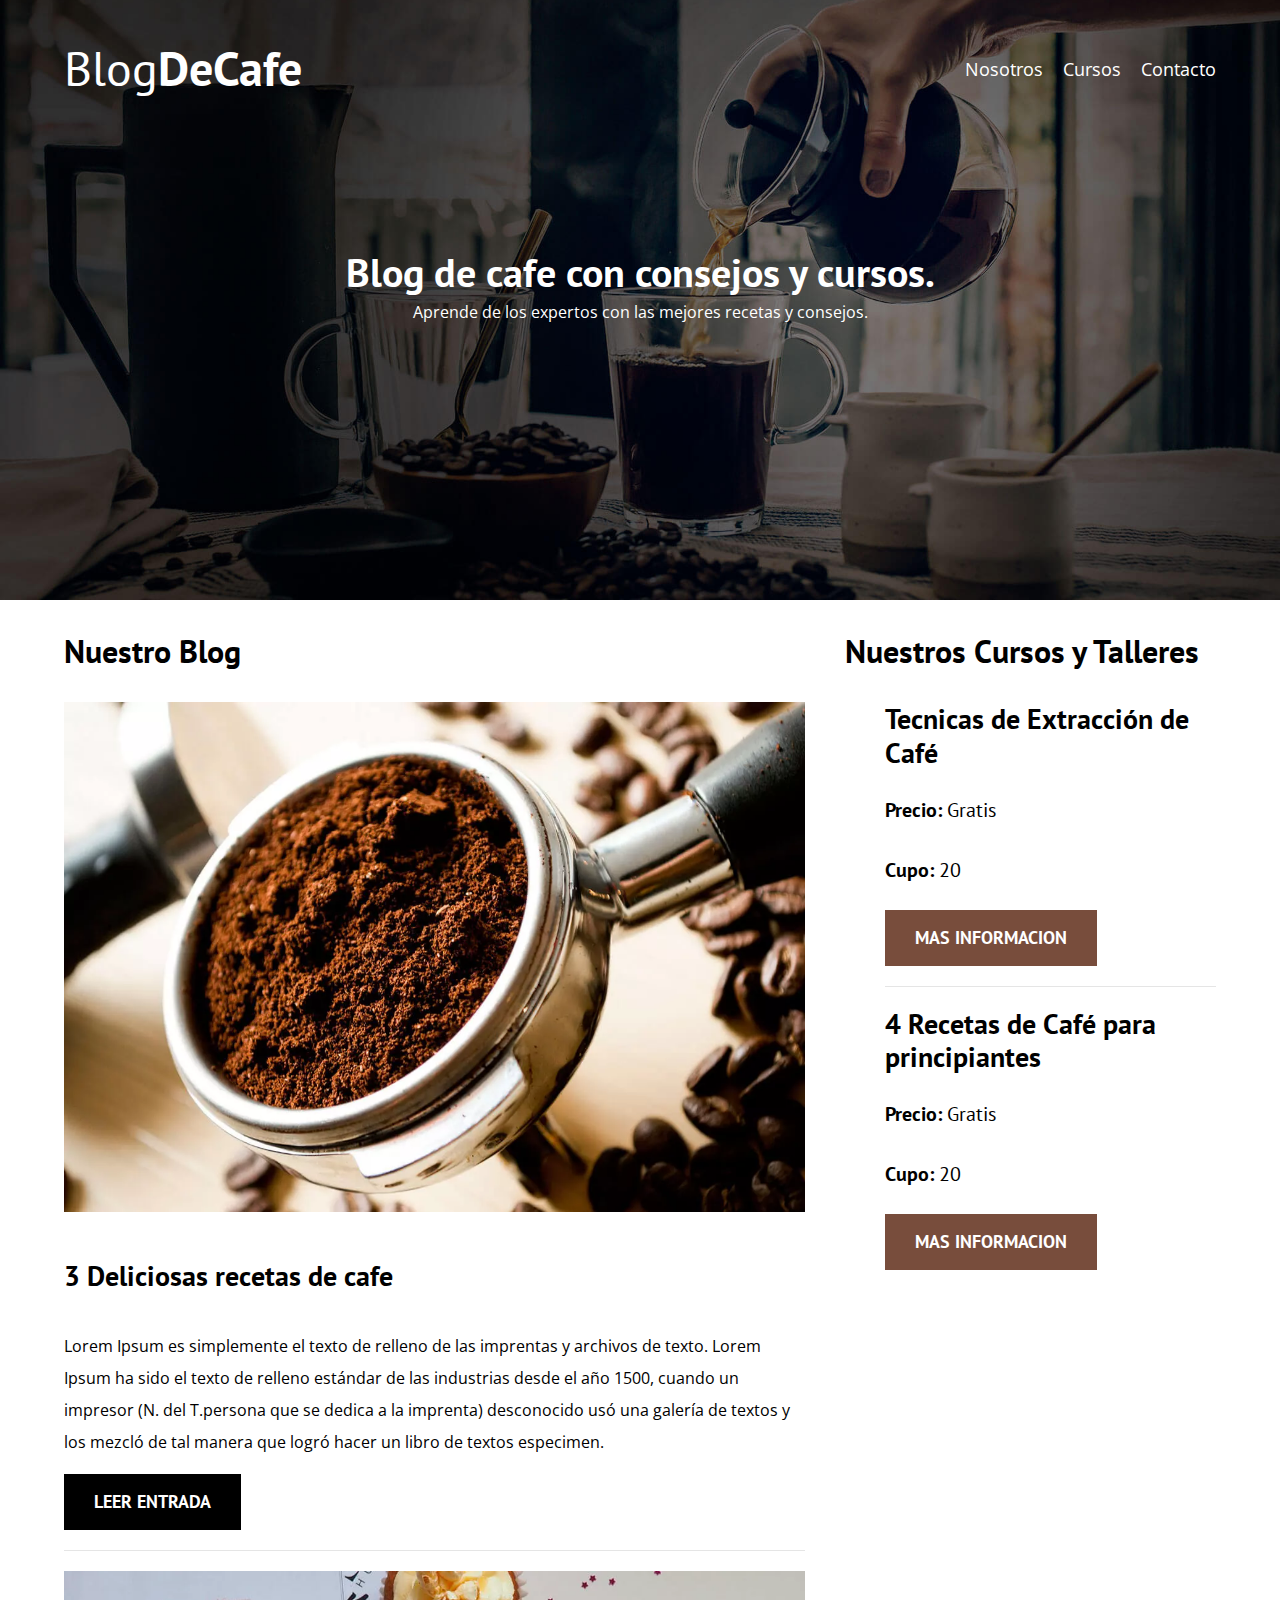
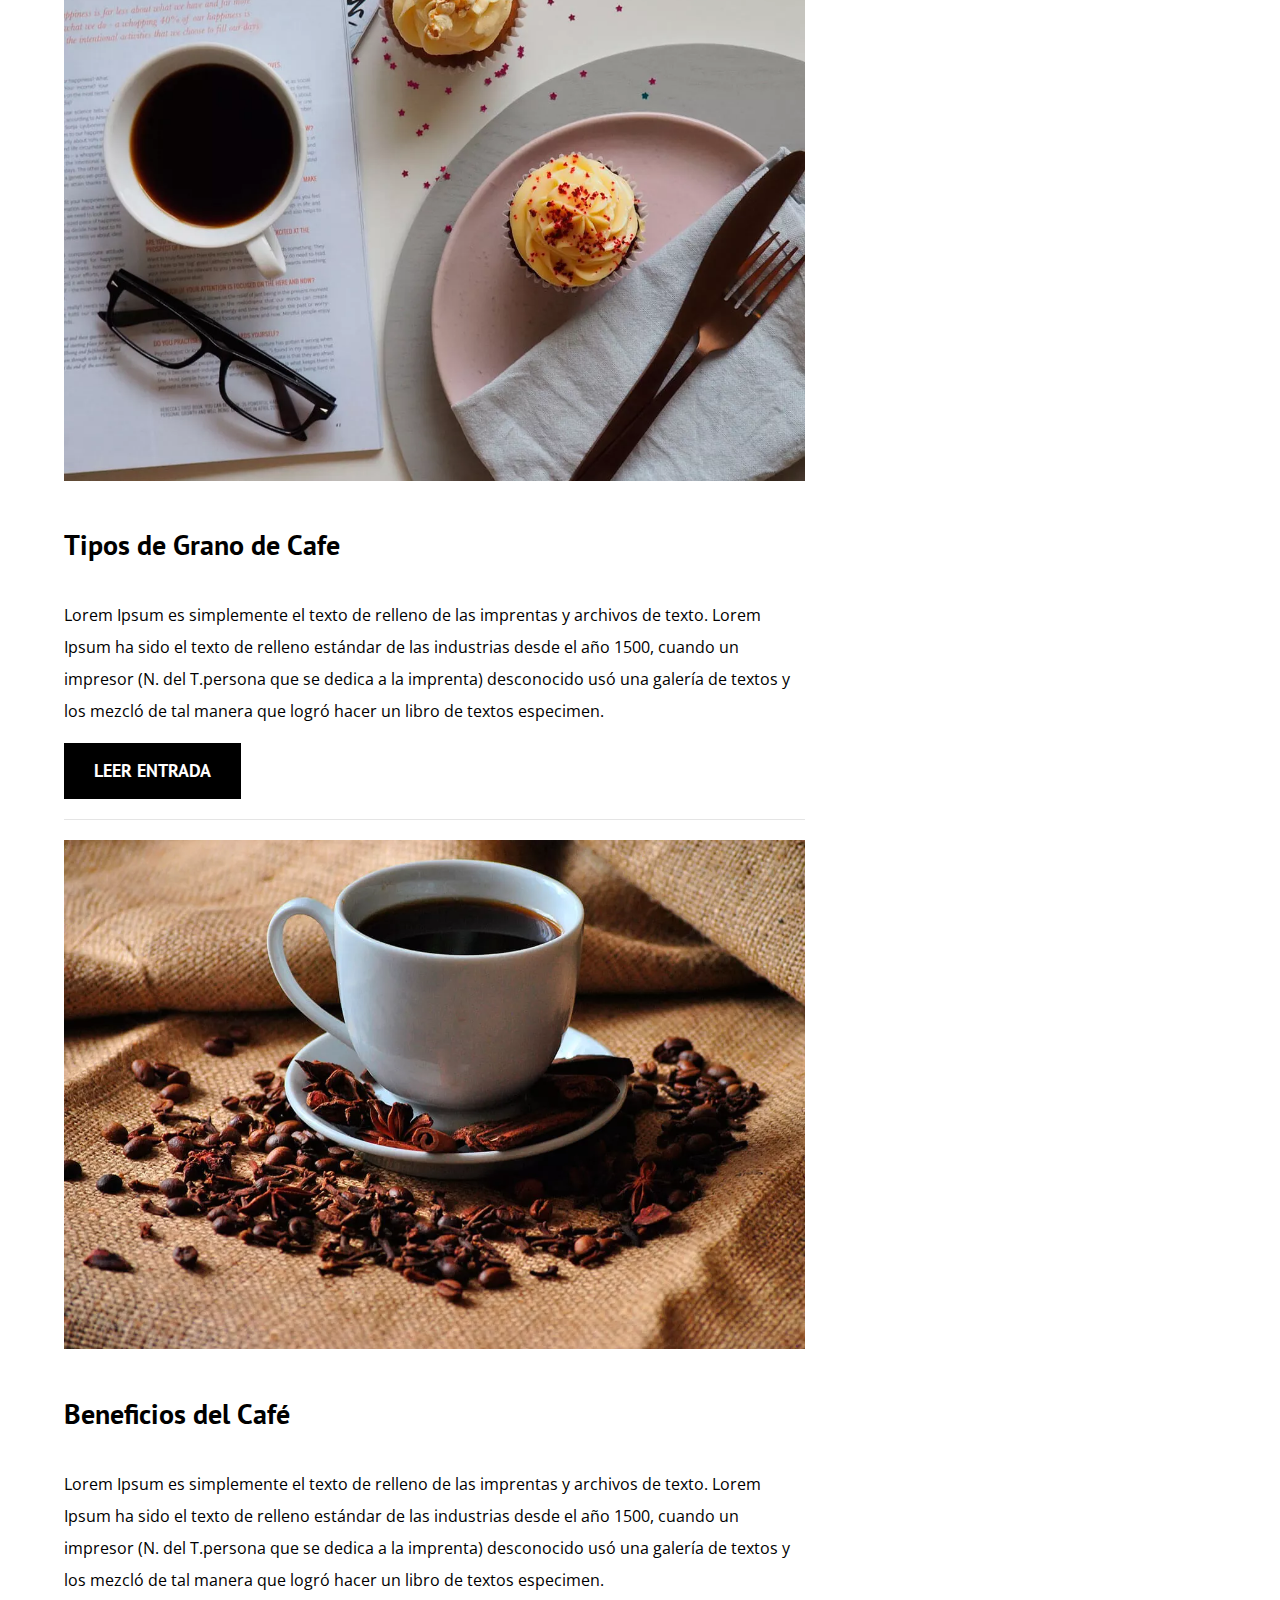
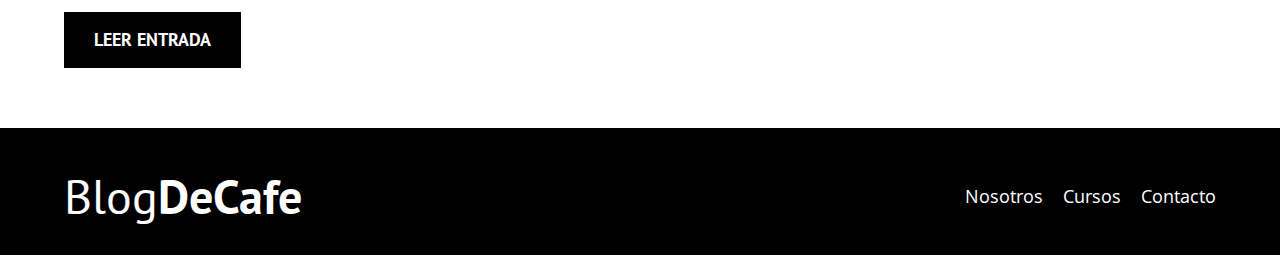
==== commit d153f88a: "webp modernizer" ====
--- a/index.html
+++ b/index.html
@@ -94,7 +94,7 @@
                 <article class="entrada">
                     <div class="entrada__imagen">
                         <picture>
-                            <source srcset="img/blog2.webp" type="image/webp">
+                            <source loading="lazy" srcset="img/blog2.webp" type="image/webp">
                             <img loading="lazy" src="img/blog2.jpg" alt="Imagen Logo">
                         </picture>    
                     </div>
@@ -109,7 +109,7 @@
                 <article class="entrada">
                     <div class="entrada__imagen">
                         <picture>
-                            <source srcset="img/blog3.webp" type="image/webp">
+                            <source loading="lazy" srcset="img/blog3.webp" type="image/webp">
                             <img loading="lazy" src=img/blog3.jpg" alt="Imagen Logo">
                         </picture>    
                     </div>
@@ -173,5 +173,9 @@
             </div>
     </footer>
 
+
+    <script src="js/modernizr.js"></script>
+
+
 </body>
 </html>--- a/css/style.css
+++ b/css/style.css
@@ -58,6 +58,12 @@
     text-align: center;
 }
 /** HEADER  **/
+.webp .header{
+    background-image: url(../img/banner.webp);
+} 
+.no-webp .header{
+    background-image: url(../img/banner.jpg);
+}
 .header {
     background-image: url(../img/banner.jpg);
     height: 60rem;
@@ -167,9 +173,9 @@
 }
 .widget-curso__label,
 .widget-curso__info,
-.curos__label,
-{
-    font-size: 2rem;
+.curos__label{
+
+    font-size:2rem;
 }
 .footer {
     background-color: var(--negro);
@@ -205,6 +211,8 @@
     background-size: cover;
     background-repeat: no-repeat;
 }
+
+
 .formulario {
 
 }
--- a/css/style.css
+++ b/css/style.css
@@ -58,6 +58,12 @@
     text-align: center;
 }
 /** HEADER  **/
+.webp .header{
+    background-image: url(../img/banner.webp);
+} 
+.no-webp .header{
+    background-image: url(../img/banner.jpg);
+}
 .header {
     background-image: url(../img/banner.jpg);
     height: 60rem;
@@ -167,9 +173,9 @@
 }
 .widget-curso__label,
 .widget-curso__info,
-.curos__label,
-{
-    font-size: 2rem;
+.curos__label{
+
+    font-size:2rem;
 }
 .footer {
     background-color: var(--negro);
@@ -205,6 +211,8 @@
     background-size: cover;
     background-repeat: no-repeat;
 }
+
+
 .formulario {
 
 }
--- a/css/style.css
+++ b/css/style.css
@@ -58,6 +58,12 @@
     text-align: center;
 }
 /** HEADER  **/
+.webp .header{
+    background-image: url(../img/banner.webp);
+} 
+.no-webp .header{
+    background-image: url(../img/banner.jpg);
+}
 .header {
     background-image: url(../img/banner.jpg);
     height: 60rem;
@@ -167,9 +173,9 @@
 }
 .widget-curso__label,
 .widget-curso__info,
-.curos__label,
-{
-    font-size: 2rem;
+.curos__label{
+
+    font-size:2rem;
 }
 .footer {
     background-color: var(--negro);
@@ -205,6 +211,8 @@
     background-size: cover;
     background-repeat: no-repeat;
 }
+
+
 .formulario {
 
 }
